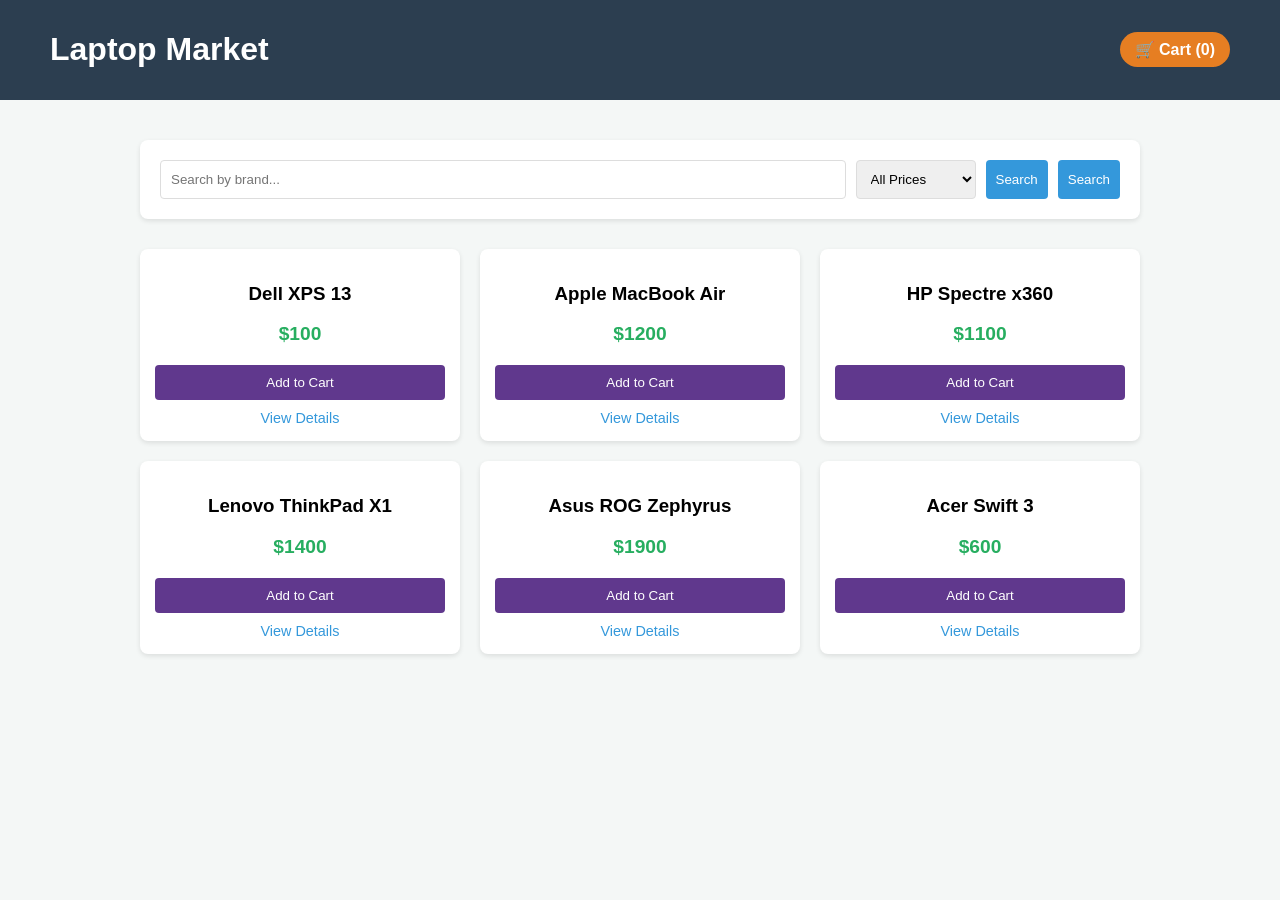
==== index.html @ 1bdf008b "add feat/add-button" ====
<!DOCTYPE html>
<html lang="en">
<head>
    <meta charset="UTF-8">
    <meta name="viewport" content="width=device-width, initial-scale=1.0">
    <title>Laptop Marketplace :]</title>
    <link rel="stylesheet" href="index.css"/>
</head>
<body>

<header>
    <h1>Laptop Market</h1>
    <a href="cart.html" class="cart-link">🛒 Cart (<span id="cartCount">0</span>)</a>
</header>

<div class="container">
    <div class="controls">
        <input type="text" id="searchInput" placeholder="Search by brand...">
        <select id="priceFilter">
            <option value="all">All Prices</option>
            <option value="1000">Under $1000</option>
            <option value="3000">Under $3000</option>
        </select>
        <button id="searchBtn" class="btn-search">Search</button>
        <button id="searchBtn" class="btn-search">Search</button>
    </div>

    <div id="results" class="results-grid"></div>
</div>

<script src="index.js"></script>

</body>
</html>
---- index.css ----
body { font-family: 'Segoe UI', Tahoma, Geneva, Verdana, sans-serif; margin: 0; background: #f4f7f6; }
header { 
    background: #2c3e50; 
    color: white; 
    padding: 1rem; 
    display: flex;
    justify-content: space-between; 
    align-items: center;
    padding: 10px 50px;
}

.cart-link {
    color: white;
    text-decoration: none;
    background: #e67e22;
    padding: 8px 15px;
    border-radius: 20px;
    font-weight: bold;
}

.container { max-width: 1000px; margin: 20px auto; padding: 20px; }

.controls { 
    display: flex; 
    gap: 10px; 
    margin-bottom: 30px; 
    background: white; 
    padding: 20px; 
    border-radius: 8px; 
    box-shadow: 0 2px 5px rgba(0,0,0,0.1);
}

input, select, button { padding: 10px; border: 1px solid #ddd; border-radius: 4px; }
input { flex-grow: 1; }

.btn-search { background: #3498db; color: white; cursor: pointer; border: none; }

.results-grid { 
    display: grid; 
    grid-template-columns: repeat(auto-fill, minmax(250px, 1fr)); 
    gap: 20px; 
}

.card { 
    background: white; 
    padding: 15px; 
    border-radius: 8px; 
    box-shadow: 0 2px 5px rgba(0,0,0,0.1); 
    text-align: center;
}

.price { font-weight: bold; color: #27ae60; font-size: 1.2rem; margin: 10px 0; }

.btn-add { 
    background: #60388d; 
    color: white; 
    border: none; 
    width: 100%; 
    margin-top: 10px; 
    cursor: pointer;
}

.view-btn { 
    display: block;
    margin-top: 10px; 
    text-decoration: none; 
    color: #3498db; 
    font-size: 0.9rem;
}
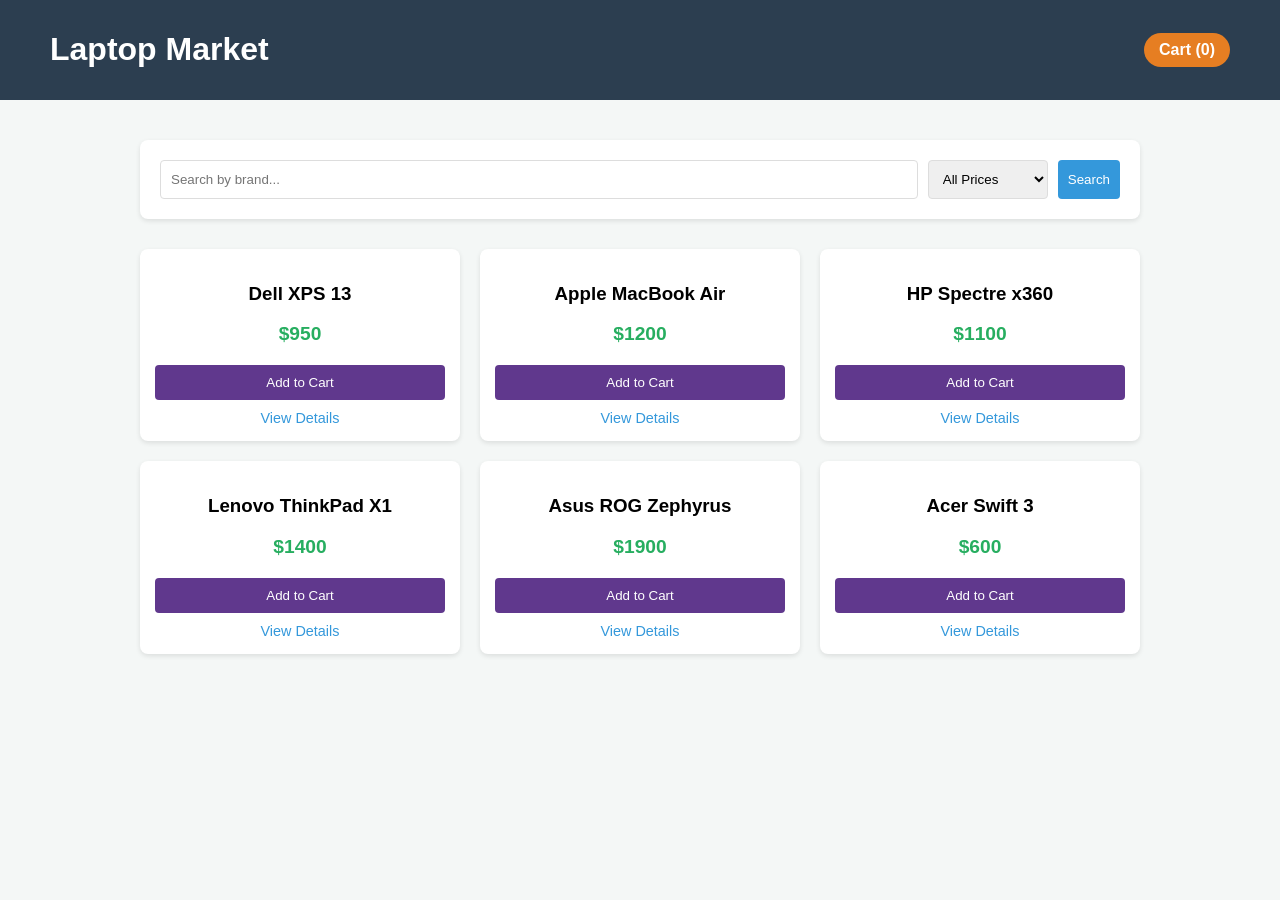
==== commit bf050843: "fixed all isssues" ====
--- a/index.html
+++ b/index.html
@@ -3,14 +3,14 @@
 <head>
     <meta charset="UTF-8">
     <meta name="viewport" content="width=device-width, initial-scale=1.0">
-    <title>Laptop Marketplace :]</title>
+    <title>Laptop Marketplace</title>
     <link rel="stylesheet" href="index.css"/>
 </head>
 <body>
 
 <header>
     <h1>Laptop Market</h1>
-    <a href="cart.html" class="cart-link">🛒 Cart (<span id="cartCount">0</span>)</a>
+    <a href="cart.html" class="cart-link">Cart (<span id="cartCount">0</span>)</a>
 </header>
 
 <div class="container">
@@ -19,9 +19,8 @@
         <select id="priceFilter">
             <option value="all">All Prices</option>
             <option value="1000">Under $1000</option>
-            <option value="3000">Under $3000</option>
+            <option value="2000">Under $2000</option>
         </select>
-        <button id="searchBtn" class="btn-search">Search</button>
         <button id="searchBtn" class="btn-search">Search</button>
     </div>
 
--- a/index.css
+++ b/index.css
@@ -1,10 +1,9 @@
 body { font-family: 'Segoe UI', Tahoma, Geneva, Verdana, sans-serif; margin: 0; background: #f4f7f6; }
-header { 
-    background: #2c3e50; 
-    color: white; 
-    padding: 1rem; 
-    display: flex;
-    justify-content: space-between; 
+header {
+    background: #2c3e50;
+    color: white;
+    display: flex; /* FIX: added display:flex so header layout works */
+    justify-content: space-between;
     align-items: center;
     padding: 10px 50px;
 }
@@ -20,13 +19,13 @@
 
 .container { max-width: 1000px; margin: 20px auto; padding: 20px; }
 
-.controls { 
-    display: flex; 
-    gap: 10px; 
-    margin-bottom: 30px; 
-    background: white; 
-    padding: 20px; 
-    border-radius: 8px; 
+.controls {
+    display: flex;
+    gap: 10px;
+    margin-bottom: 30px;
+    background: white;
+    padding: 20px;
+    border-radius: 8px;
     box-shadow: 0 2px 5px rgba(0,0,0,0.1);
 }
 
@@ -35,35 +34,37 @@
 
 .btn-search { background: #3498db; color: white; cursor: pointer; border: none; }
 
-.results-grid { 
-    display: grid; 
-    grid-template-columns: repeat(auto-fill, minmax(250px, 1fr)); 
-    gap: 20px; 
+.results-grid {
+    display: grid;
+    grid-template-columns: repeat(auto-fill, minmax(250px, 1fr));
+    gap: 20px;
 }
 
-.card { 
-    background: white; 
-    padding: 15px; 
-    border-radius: 8px; 
-    box-shadow: 0 2px 5px rgba(0,0,0,0.1); 
+.card {
+    background: white;
+    padding: 15px;
+    border-radius: 8px;
+    box-shadow: 0 2px 5px rgba(0,0,0,0.1);
     text-align: center;
 }
 
 .price { font-weight: bold; color: #27ae60; font-size: 1.2rem; margin: 10px 0; }
 
-.btn-add { 
-    background: #60388d; 
-    color: white; 
-    border: none; 
-    width: 100%; 
-    margin-top: 10px; 
+.btn-add {
+    background: #60388d;
+    color: white;
+    border: none;
+    width: 100%;
+    margin-top: 10px;
     cursor: pointer;
+    padding: 10px;
+    border-radius: 4px;
 }
 
-.view-btn { 
+.view-btn {
     display: block;
-    margin-top: 10px; 
-    text-decoration: none; 
-    color: #3498db; 
+    margin-top: 10px;
+    text-decoration: none;
+    color: #3498db;
     font-size: 0.9rem;
 }
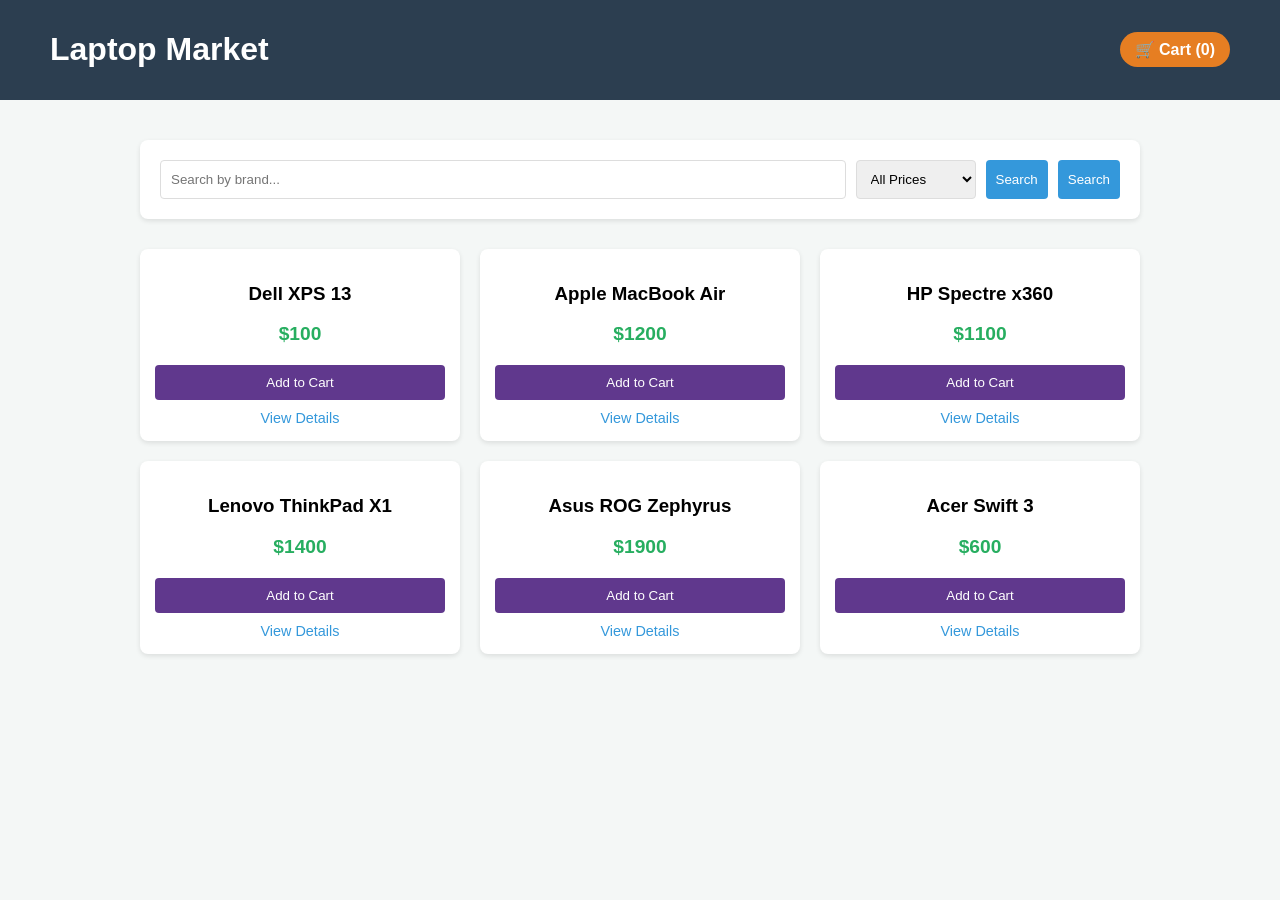
==== commit 0689ba87: "Merge 1bdf008b3a68b76b594ac26a79b5acfb7d42f5bf into b901dccdff62468b0a0cc77de2f2bff9a558c02c" ====
--- a/index.html
+++ b/index.html
@@ -3,14 +3,14 @@
 <head>
     <meta charset="UTF-8">
     <meta name="viewport" content="width=device-width, initial-scale=1.0">
-    <title>Laptop Marketplace</title>
+    <title>Laptop Marketplace :]</title>
     <link rel="stylesheet" href="index.css"/>
 </head>
 <body>
 
 <header>
     <h1>Laptop Market</h1>
-    <a href="cart.html" class="cart-link">Cart (<span id="cartCount">0</span>)</a>
+    <a href="cart.html" class="cart-link">🛒 Cart (<span id="cartCount">0</span>)</a>
 </header>
 
 <div class="container">
@@ -19,8 +19,9 @@
         <select id="priceFilter">
             <option value="all">All Prices</option>
             <option value="1000">Under $1000</option>
-            <option value="2000">Under $2000</option>
+            <option value="3000">Under $3000</option>
         </select>
+        <button id="searchBtn" class="btn-search">Search</button>
         <button id="searchBtn" class="btn-search">Search</button>
     </div>
 
--- a/index.css
+++ b/index.css
@@ -1,9 +1,10 @@
 body { font-family: 'Segoe UI', Tahoma, Geneva, Verdana, sans-serif; margin: 0; background: #f4f7f6; }
-header {
-    background: #2c3e50;
-    color: white;
-    display: flex; /* FIX: added display:flex so header layout works */
-    justify-content: space-between;
+header { 
+    background: #2c3e50; 
+    color: white; 
+    padding: 1rem; 
+    display: flex;
+    justify-content: space-between; 
     align-items: center;
     padding: 10px 50px;
 }
@@ -19,13 +20,13 @@
 
 .container { max-width: 1000px; margin: 20px auto; padding: 20px; }
 
-.controls {
-    display: flex;
-    gap: 10px;
-    margin-bottom: 30px;
-    background: white;
-    padding: 20px;
-    border-radius: 8px;
+.controls { 
+    display: flex; 
+    gap: 10px; 
+    margin-bottom: 30px; 
+    background: white; 
+    padding: 20px; 
+    border-radius: 8px; 
     box-shadow: 0 2px 5px rgba(0,0,0,0.1);
 }
 
@@ -34,37 +35,35 @@
 
 .btn-search { background: #3498db; color: white; cursor: pointer; border: none; }
 
-.results-grid {
-    display: grid;
-    grid-template-columns: repeat(auto-fill, minmax(250px, 1fr));
-    gap: 20px;
+.results-grid { 
+    display: grid; 
+    grid-template-columns: repeat(auto-fill, minmax(250px, 1fr)); 
+    gap: 20px; 
 }
 
-.card {
-    background: white;
-    padding: 15px;
-    border-radius: 8px;
-    box-shadow: 0 2px 5px rgba(0,0,0,0.1);
+.card { 
+    background: white; 
+    padding: 15px; 
+    border-radius: 8px; 
+    box-shadow: 0 2px 5px rgba(0,0,0,0.1); 
     text-align: center;
 }
 
 .price { font-weight: bold; color: #27ae60; font-size: 1.2rem; margin: 10px 0; }
 
-.btn-add {
-    background: #60388d;
-    color: white;
-    border: none;
-    width: 100%;
-    margin-top: 10px;
+.btn-add { 
+    background: #60388d; 
+    color: white; 
+    border: none; 
+    width: 100%; 
+    margin-top: 10px; 
     cursor: pointer;
-    padding: 10px;
-    border-radius: 4px;
 }
 
-.view-btn {
+.view-btn { 
     display: block;
-    margin-top: 10px;
-    text-decoration: none;
-    color: #3498db;
+    margin-top: 10px; 
+    text-decoration: none; 
+    color: #3498db; 
     font-size: 0.9rem;
 }
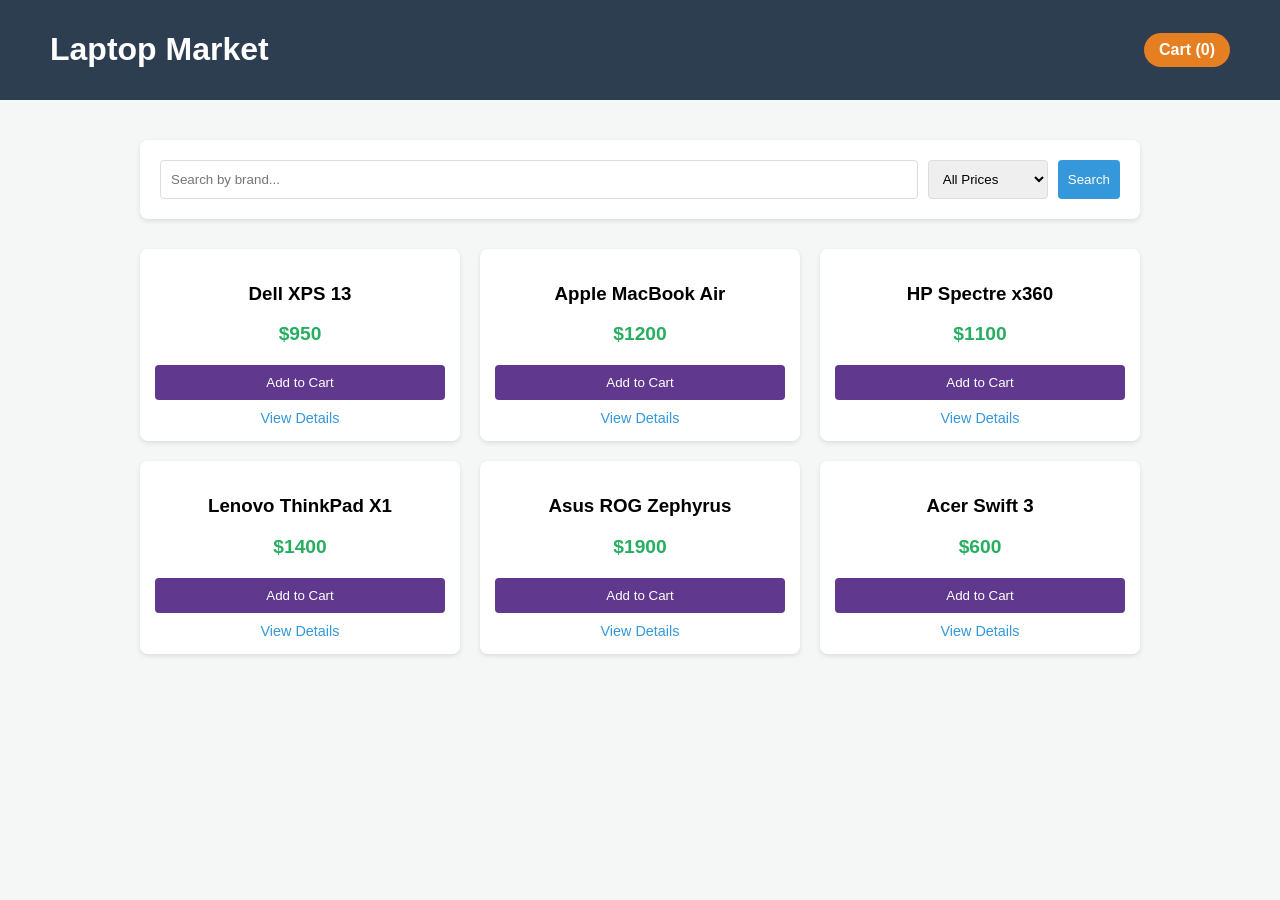
==== commit 62400bda: "Merge bf050843584da33f12e074e7a303347d2ec027b1 into b901dccdff62468b0a0cc77de2f2bff9a558c02c" ====
--- a/index.html
+++ b/index.html
@@ -3,14 +3,14 @@
 <head>
     <meta charset="UTF-8">
     <meta name="viewport" content="width=device-width, initial-scale=1.0">
-    <title>Laptop Marketplace :]</title>
+    <title>Laptop Marketplace</title>
     <link rel="stylesheet" href="index.css"/>
 </head>
 <body>
 
 <header>
     <h1>Laptop Market</h1>
-    <a href="cart.html" class="cart-link">🛒 Cart (<span id="cartCount">0</span>)</a>
+    <a href="cart.html" class="cart-link">Cart (<span id="cartCount">0</span>)</a>
 </header>
 
 <div class="container">
@@ -19,9 +19,8 @@
         <select id="priceFilter">
             <option value="all">All Prices</option>
             <option value="1000">Under $1000</option>
-            <option value="3000">Under $3000</option>
+            <option value="2000">Under $2000</option>
         </select>
-        <button id="searchBtn" class="btn-search">Search</button>
         <button id="searchBtn" class="btn-search">Search</button>
     </div>
 
--- a/index.css
+++ b/index.css
@@ -1,10 +1,9 @@
 body { font-family: 'Segoe UI', Tahoma, Geneva, Verdana, sans-serif; margin: 0; background: #f4f7f6; }
-header { 
-    background: #2c3e50; 
-    color: white; 
-    padding: 1rem; 
-    display: flex;
-    justify-content: space-between; 
+header {
+    background: #2c3e50;
+    color: white;
+    display: flex; /* FIX: added display:flex so header layout works */
+    justify-content: space-between;
     align-items: center;
     padding: 10px 50px;
 }
@@ -20,13 +19,13 @@
 
 .container { max-width: 1000px; margin: 20px auto; padding: 20px; }
 
-.controls { 
-    display: flex; 
-    gap: 10px; 
-    margin-bottom: 30px; 
-    background: white; 
-    padding: 20px; 
-    border-radius: 8px; 
+.controls {
+    display: flex;
+    gap: 10px;
+    margin-bottom: 30px;
+    background: white;
+    padding: 20px;
+    border-radius: 8px;
     box-shadow: 0 2px 5px rgba(0,0,0,0.1);
 }
 
@@ -35,35 +34,37 @@
 
 .btn-search { background: #3498db; color: white; cursor: pointer; border: none; }
 
-.results-grid { 
-    display: grid; 
-    grid-template-columns: repeat(auto-fill, minmax(250px, 1fr)); 
-    gap: 20px; 
+.results-grid {
+    display: grid;
+    grid-template-columns: repeat(auto-fill, minmax(250px, 1fr));
+    gap: 20px;
 }
 
-.card { 
-    background: white; 
-    padding: 15px; 
-    border-radius: 8px; 
-    box-shadow: 0 2px 5px rgba(0,0,0,0.1); 
+.card {
+    background: white;
+    padding: 15px;
+    border-radius: 8px;
+    box-shadow: 0 2px 5px rgba(0,0,0,0.1);
     text-align: center;
 }
 
 .price { font-weight: bold; color: #27ae60; font-size: 1.2rem; margin: 10px 0; }
 
-.btn-add { 
-    background: #60388d; 
-    color: white; 
-    border: none; 
-    width: 100%; 
-    margin-top: 10px; 
+.btn-add {
+    background: #60388d;
+    color: white;
+    border: none;
+    width: 100%;
+    margin-top: 10px;
     cursor: pointer;
+    padding: 10px;
+    border-radius: 4px;
 }
 
-.view-btn { 
+.view-btn {
     display: block;
-    margin-top: 10px; 
-    text-decoration: none; 
-    color: #3498db; 
+    margin-top: 10px;
+    text-decoration: none;
+    color: #3498db;
     font-size: 0.9rem;
 }
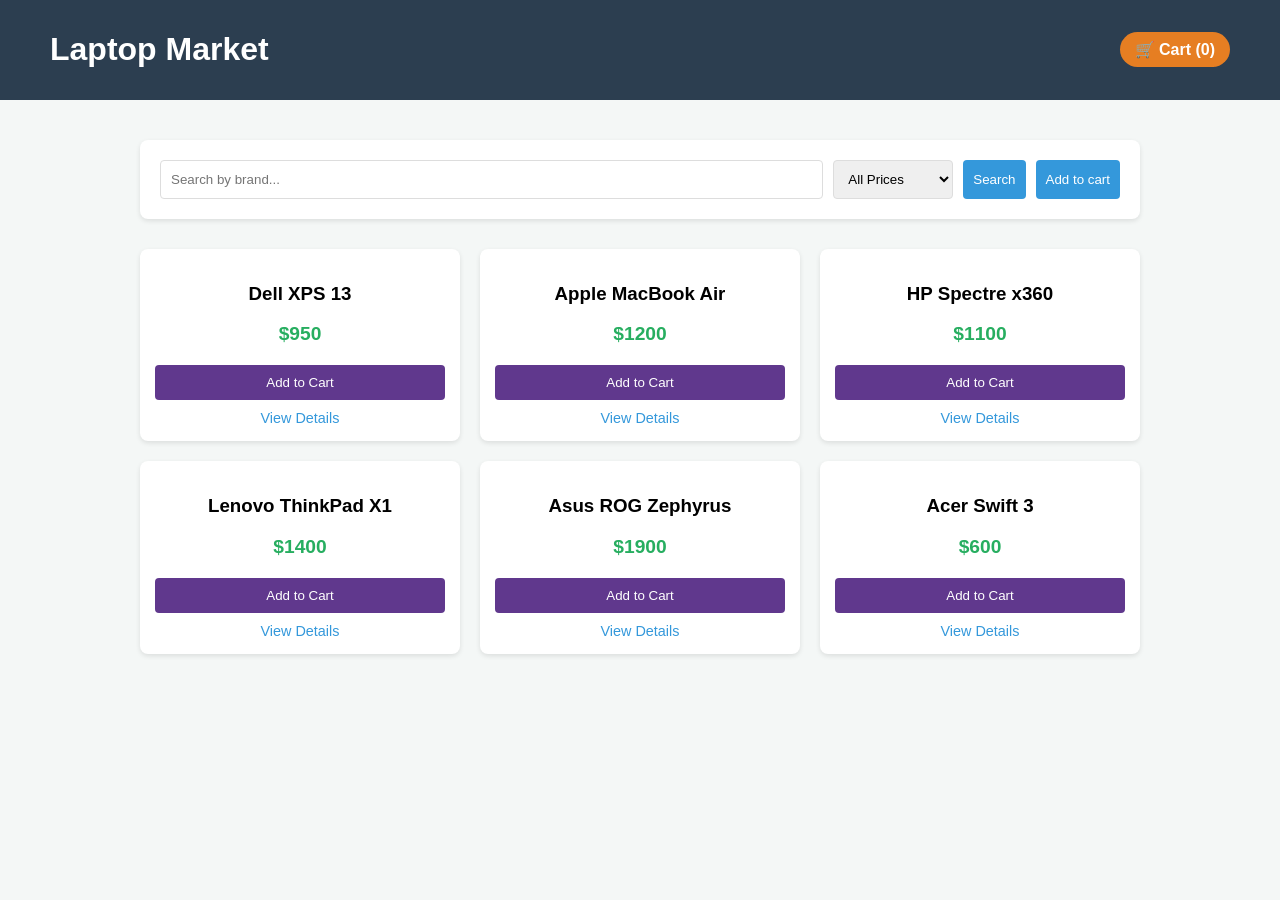
==== commit b6e305b1: "feature/issue1" ====
--- a/index.html
+++ b/index.html
@@ -10,7 +10,7 @@
 
 <header>
     <h1>Laptop Market</h1>
-    <a href="cart.html" class="cart-link">Cart (<span id="cartCount">0</span>)</a>
+    <a href="cart.html" class="cart-link">🛒 Cart (<span id="cartCount">0</span>)</a>
 </header>
 
 <div class="container">
@@ -22,6 +22,7 @@
             <option value="2000">Under $2000</option>
         </select>
         <button id="searchBtn" class="btn-search">Search</button>
+        <button id="searchBtn" class="btn-search">Add to cart</button>
     </div>
 
     <div id="results" class="results-grid"></div>
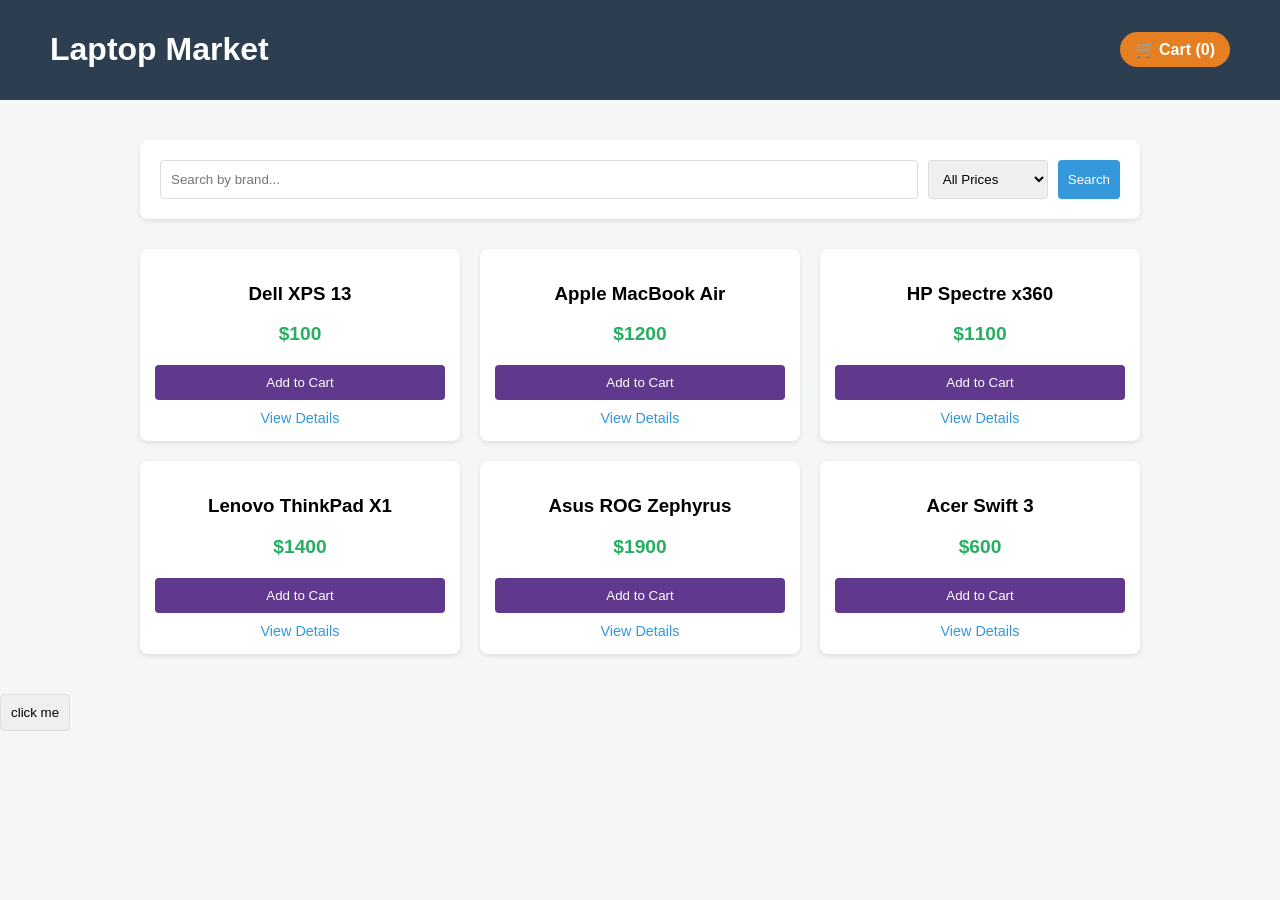
==== commit 462184e3: "Merge 5f3aa2090b4656511190a9be9e6ba49f6d18ce52 into b901dccdff62468b0a0cc77de2f2bff9a558c02c" ====
--- a/index.html
+++ b/index.html
@@ -22,12 +22,11 @@
             <option value="2000">Under $2000</option>
         </select>
         <button id="searchBtn" class="btn-search">Search</button>
-        <button id="searchBtn" class="btn-search">Add to cart</button>
     </div>
 
     <div id="results" class="results-grid"></div>
 </div>
-
+<button id="button" class="button">click me</button>
 <script src="index.js"></script>
 
 </body>
--- a/index.css
+++ b/index.css
@@ -1,11 +1,12 @@
 body { font-family: 'Segoe UI', Tahoma, Geneva, Verdana, sans-serif; margin: 0; background: #f4f7f6; }
-header {
-    background: #2c3e50;
-    color: white;
-    display: flex; /* FIX: added display:flex so header layout works */
-    justify-content: space-between;
+header { 
+    background: #2c3e50; 
+    color: white; 
+    padding: 1rem; 
+    justify-content: space-between; 
     align-items: center;
     padding: 10px 50px;
+    display: flex;
 }
 
 .cart-link {
@@ -19,13 +20,13 @@
 
 .container { max-width: 1000px; margin: 20px auto; padding: 20px; }
 
-.controls {
-    display: flex;
-    gap: 10px;
-    margin-bottom: 30px;
-    background: white;
-    padding: 20px;
-    border-radius: 8px;
+.controls { 
+    display: flex; 
+    gap: 10px; 
+    margin-bottom: 30px; 
+    background: white; 
+    padding: 20px; 
+    border-radius: 8px; 
     box-shadow: 0 2px 5px rgba(0,0,0,0.1);
 }
 
@@ -34,37 +35,35 @@
 
 .btn-search { background: #3498db; color: white; cursor: pointer; border: none; }
 
-.results-grid {
-    display: grid;
-    grid-template-columns: repeat(auto-fill, minmax(250px, 1fr));
-    gap: 20px;
+.results-grid { 
+    display: grid; 
+    grid-template-columns: repeat(auto-fill, minmax(250px, 1fr)); 
+    gap: 20px; 
 }
 
-.card {
-    background: white;
-    padding: 15px;
-    border-radius: 8px;
-    box-shadow: 0 2px 5px rgba(0,0,0,0.1);
+.card { 
+    background: white; 
+    padding: 15px; 
+    border-radius: 8px; 
+    box-shadow: 0 2px 5px rgba(0,0,0,0.1); 
     text-align: center;
 }
 
 .price { font-weight: bold; color: #27ae60; font-size: 1.2rem; margin: 10px 0; }
 
-.btn-add {
-    background: #60388d;
-    color: white;
-    border: none;
-    width: 100%;
-    margin-top: 10px;
+.btn-add { 
+    background: #60388d; 
+    color: white; 
+    border: none; 
+    width: 100%; 
+    margin-top: 10px; 
     cursor: pointer;
-    padding: 10px;
-    border-radius: 4px;
 }
 
-.view-btn {
+.view-btn { 
     display: block;
-    margin-top: 10px;
-    text-decoration: none;
-    color: #3498db;
+    margin-top: 10px; 
+    text-decoration: none; 
+    color: #3498db; 
     font-size: 0.9rem;
 }
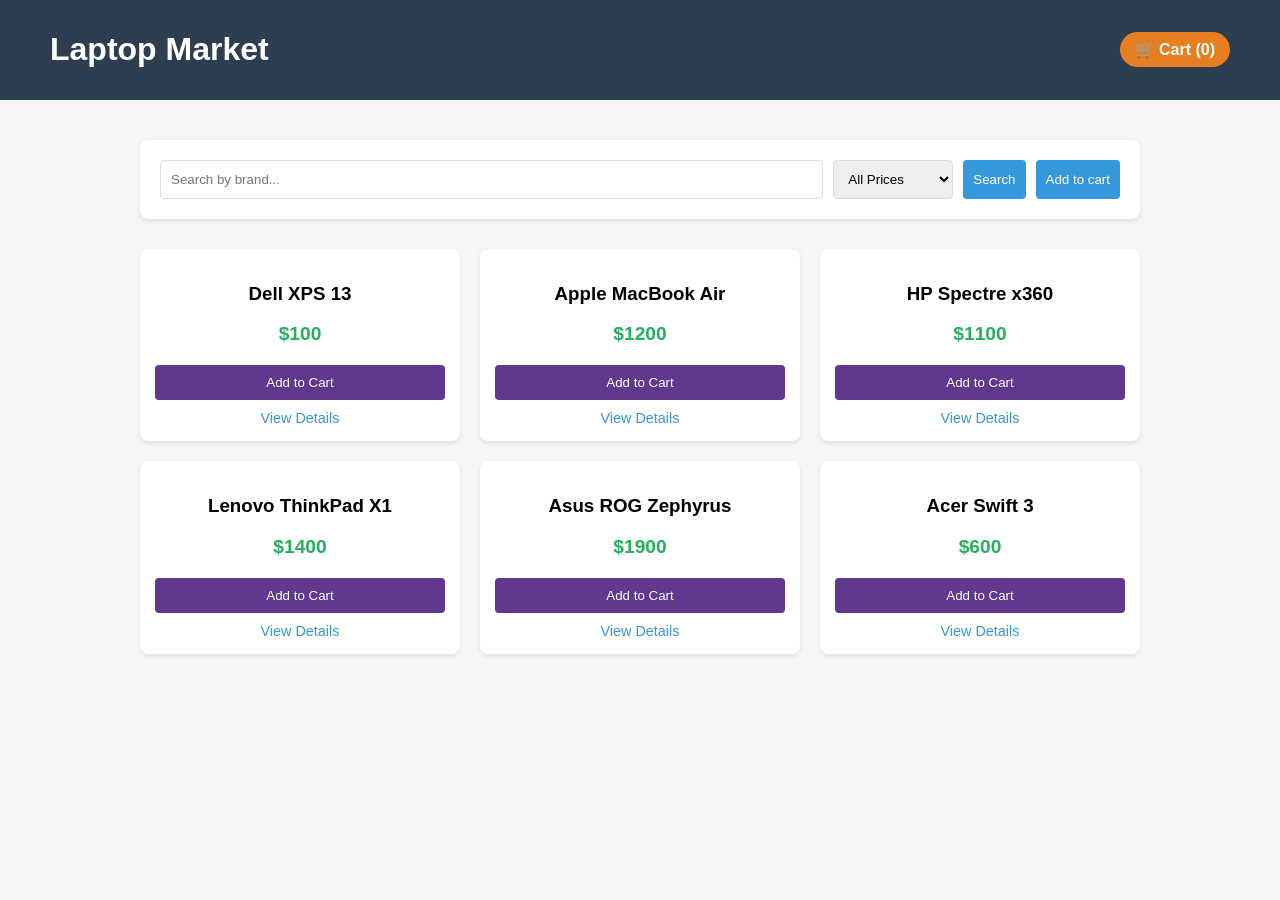
==== commit 5ffb16c9: "Merge b6e305b104d7ed00a5468b20d74f03b4aafdac25 into b901dccdff62468b0a0cc77de2f2bff9a558c02c" ====
--- a/index.html
+++ b/index.html
@@ -22,11 +22,12 @@
             <option value="2000">Under $2000</option>
         </select>
         <button id="searchBtn" class="btn-search">Search</button>
+        <button id="searchBtn" class="btn-search">Add to cart</button>
     </div>
 
     <div id="results" class="results-grid"></div>
 </div>
-<button id="button" class="button">click me</button>
+
 <script src="index.js"></script>
 
 </body>
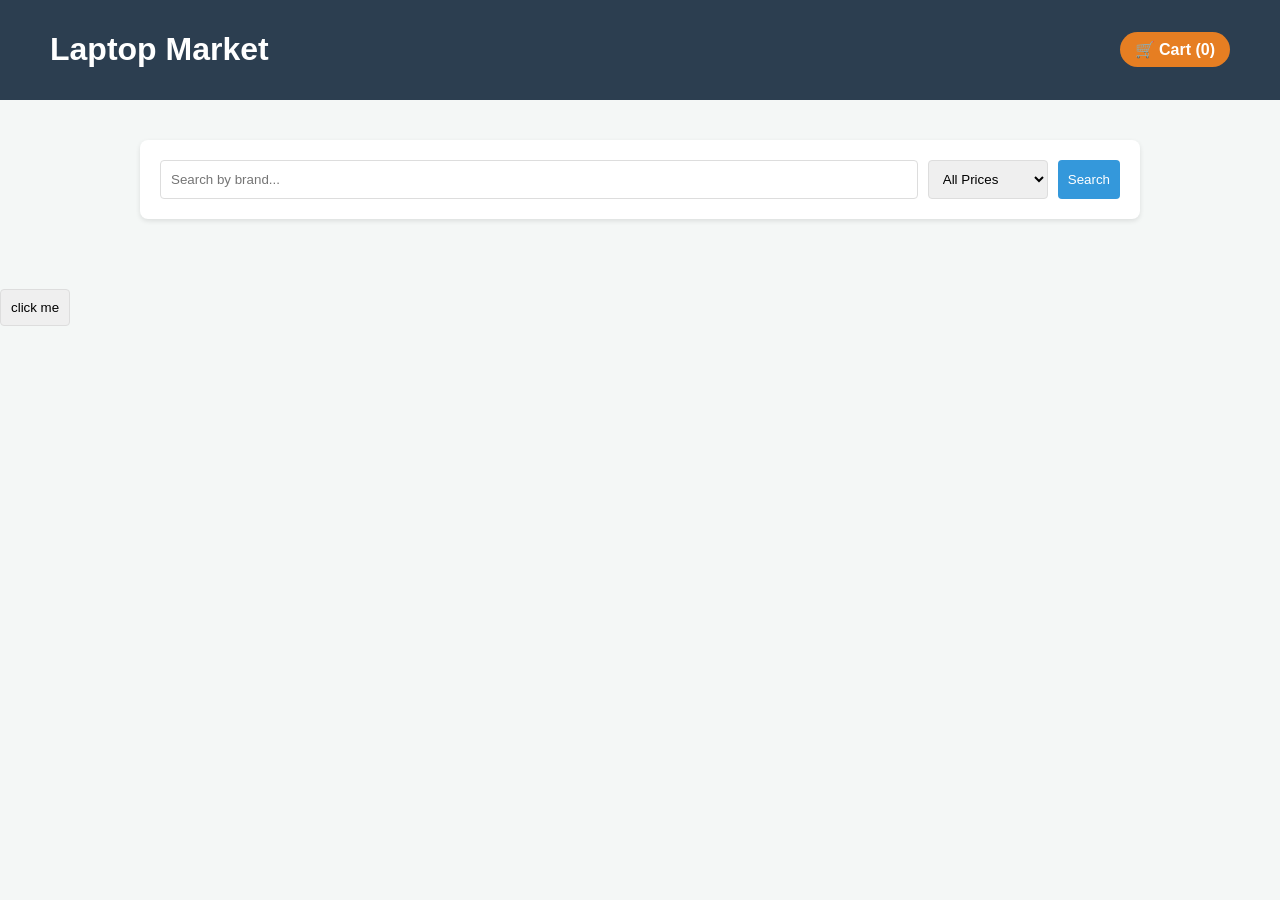
==== commit 7fd48d8e: "Merge 68bd4258f6176aba47aac7fedb4776cc30637ddd into 9ec71fe95ea0bdf163d564da3a56823e23ed3ab5" ====
--- a/index.html
+++ b/index.html
@@ -22,12 +22,13 @@
             <option value="2000">Under $2000</option>
         </select>
         <button id="searchBtn" class="btn-search">Search</button>
-        <button id="searchBtn" class="btn-search">Add to cart</button>
     </div>
 
     <div id="results" class="results-grid"></div>
 </div>
 
+<button id="btn">click me</button>
+
 <script src="index.js"></script>
 
 </body>
--- a/index.css
+++ b/index.css
@@ -1,12 +1,13 @@
 body { font-family: 'Segoe UI', Tahoma, Geneva, Verdana, sans-serif; margin: 0; background: #f4f7f6; }
-header { 
+header {
+    display: flex;
     background: #2c3e50; 
     color: white; 
     padding: 1rem; 
+    padding: 10px 50px;
+    display: flex;
     justify-content: space-between; 
     align-items: center;
-    padding: 10px 50px;
-    display: flex;
 }
 
 .cart-link {
@@ -16,6 +17,8 @@
     padding: 8px 15px;
     border-radius: 20px;
     font-weight: bold;
+    align-items:center;
+    display:flex;
 }
 
 .container { max-width: 1000px; margin: 20px auto; padding: 20px; }
